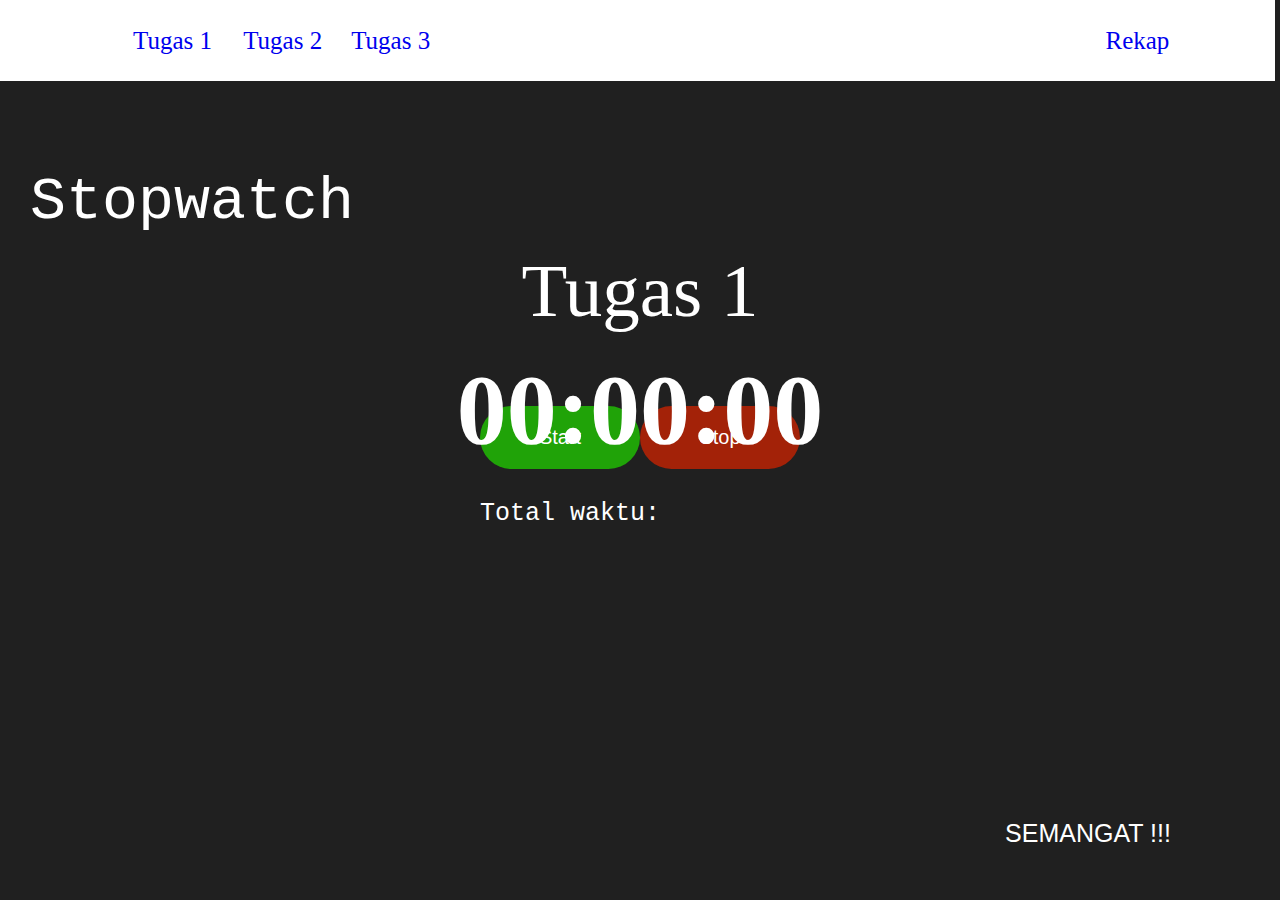
==== HTML, CSS & JS/task1.html @ 63253ce0 "Rapihin HTML, CSS" ====
<html>
    <head>
        <title>JavaScript</title>

        <link rel="stylesheet" href="style.css">
        <script src="stopwatch.js"></script>
    </head>
    <body>
        <div id="header" >
            <ul id="navigation" >
                <li class="nav" style="padding-left:5em" ><a href="rekap.html" style="text-decoration:none">Rekap  </a></li>>
            </ul>
            <ul id="navigation2" >
                <li class="nav2" style="padding-left:5em" ><a href="task1.html" style="text-decoration:none">Tugas 1  </a></li>
                <li class="nav2" style="padding-left:1em"><a href="task2.html" style="text-decoration:none">Tugas 2</a></li>
                <li class="nav2" style="padding-left:1em"><a href="task3.html" style="text-decoration:none">Tugas 3</a></li>
            </ul>

        </div>

        <div class="tittle th1">
            Stopwatch
        </div>

        <div class="tittle th2">
            Tugas 1
        </div>
      
        <br clear:both;>
        <div id="stopwatch">
            <!-- CURRENT TIME -->
            <h3 id="sw-time">00:00:00</h3>
        
            <!-- CONTROLS -->
            <input type="button" value="Start" id="sw-go" disabled />
            <input type="button" value="Stop" id="sw-rst" disabled />
             
            <p class="text-desc">Total waktu: </p><br>
            <p id="sw-total"></p>
        </div>

        <p class="tittle fth">SEMANGAT !!!</div>
        <script src="stopwatch.js"></script>
    </body>
</html>
---- HTML, CSS & JS/style.css ----
#header{
    background-color: rgb(255, 255, 255);
    display:inline-block;
    width: 101%;
    margin-top: -10px ;
    margin-left: -10px;
    margin-right: -10px;
    
}

#navigation {
    list-style-type: none;
    margin-top: 19px;
    padding: 10px;
    margin-right: 80px;
    float: right;
   
}
  
.nav {
    font-size: 25px;
    display: inline;

}

#navigation2 {
    list-style-type: none;
    margin-top: 19px;
    padding: 10px;
    margin-right: 80px;
    float: left;
   
}
  
.nav2 {
    font-size: 25px;
    display: inline;

}

body {
    background: #202020;
    color: white;
}

.tittle {
    top: 25%;
    transform: translate(-50%, -55%);
    margin-top: -20px;
    position: absolute;
    font-style: bold;
}

.th1{
    font-size: 60px;
    left: 15%;
    font-family: "Courier New", Courier, monospace;
}

.th2{
    font-size: 75px;
    left: 50%;
    top: 35%;
}

.hd3{
    font-size: 20px;
    margin-top: 60%;
}

#stopwatch {
    display: flex;
    flex-wrap: wrap;
    max-width: 320px;
    margin: 0 auto;
}

.text-desc{
    font-size: 25px;
    margin-top: 30px;
    margin-bottom: -10;
    font-family: "Courier New", Courier, monospace;
}

/* (B) TIME */
#sw-time {
    width: 100%;
    font-weight: bold;
    text-align: center;
    color: #fff;
    font-size: 100px;
    position: absolute;
    top: 35%;
    left: 50%;
    transform: translate(-50%, -55%);
}

/* (C) BUTTONS */
#sw-rst, #sw-go {
    box-sizing: border-box;
    width: 50%;
    cursor: pointer;
    padding: 20px 0;
    border: 0;
    color: #fff;
    font-size: 20px;
    margin-top: 325px;
    border-radius: 50px;
}
#sw-rst { background-color: #a32208; }
#sw-go { background-color: #20a308; }
#sw-total {
    font-size: 22px;
    font-family: "Courier New", Courier, monospace;
    font-style: bold;
}

.fth{
    font-size: 25px;
    left: 85%;
    top: 95%;
    font-family: 'Trebuchet MS', 'Lucida Sans Unicode', 'Lucida Grande', 'Lucida Sans', Arial, sans-serif;
}
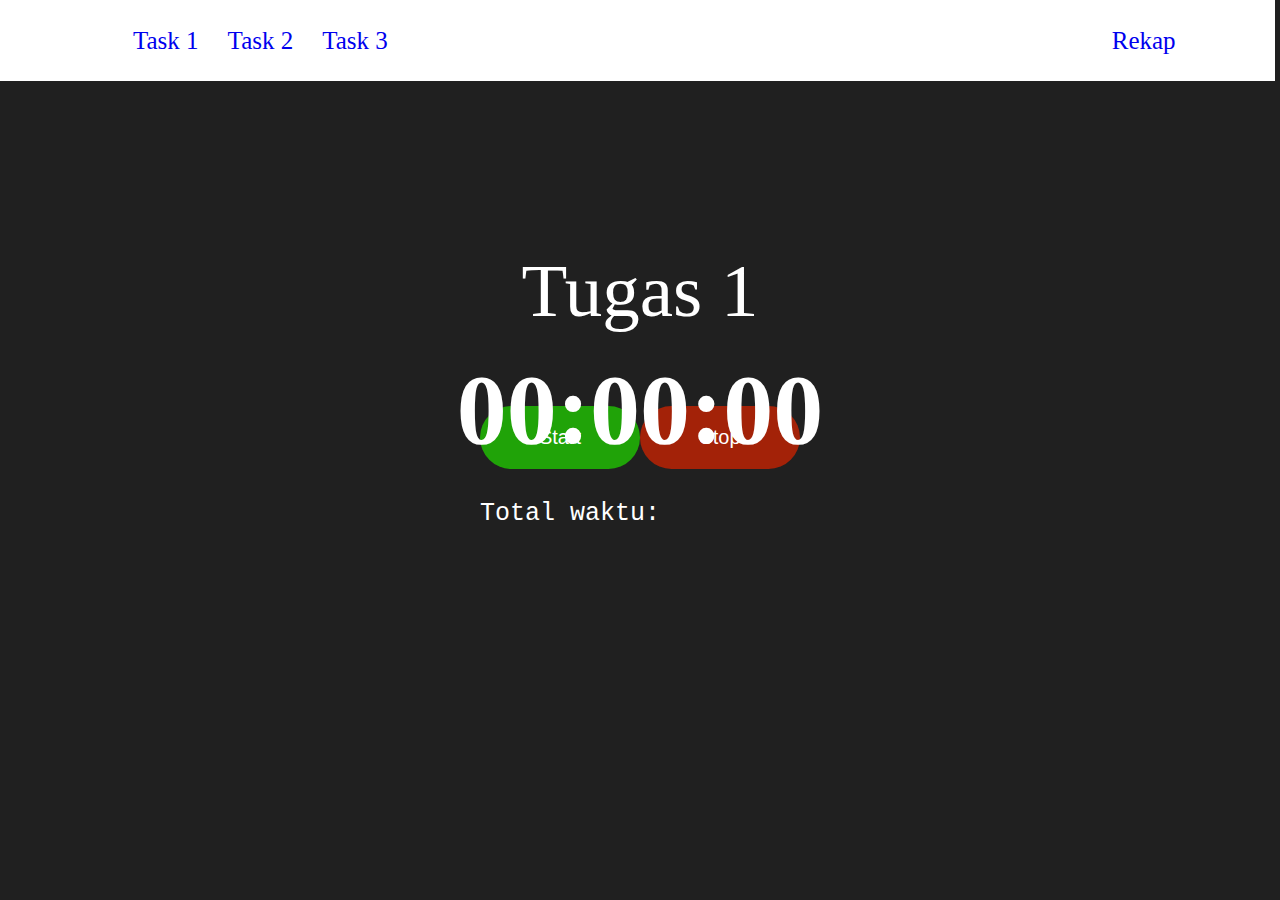
==== commit 8887bd5b: "Rapihin Rekap" ====
--- a/HTML, CSS & JS/task1.html
+++ b/HTML, CSS & JS/task1.html
@@ -1,6 +1,6 @@
 <html>
     <head>
-        <title>JavaScript</title>
+        <title>Task 1</title>
 
         <link rel="stylesheet" href="style.css">
         <script src="stopwatch.js"></script>
@@ -8,19 +8,19 @@
     <body>
         <div id="header" >
             <ul id="navigation" >
-                <li class="nav" style="padding-left:5em" ><a href="rekap.html" style="text-decoration:none">Rekap  </a></li>>
+                <li class="nav" style="padding-left:5em" ><a href="rekap.html" style="text-decoration:none">Rekap</a></li>>
             </ul>
             <ul id="navigation2" >
-                <li class="nav2" style="padding-left:5em" ><a href="task1.html" style="text-decoration:none">Tugas 1  </a></li>
-                <li class="nav2" style="padding-left:1em"><a href="task2.html" style="text-decoration:none">Tugas 2</a></li>
-                <li class="nav2" style="padding-left:1em"><a href="task3.html" style="text-decoration:none">Tugas 3</a></li>
+                <li class="nav2" style="padding-left:5em" ><a href="task1.html" style="text-decoration:none">Task 1</a></li>
+                <li class="nav2" style="padding-left:1em"><a href="task2.html" style="text-decoration:none">Task 2</a></li>
+                <li class="nav2" style="padding-left:1em"><a href="task3.html" style="text-decoration:none">Task 3</a></li>
             </ul>
 
         </div>
 
-        <div class="tittle th1">
+        <!-- <div class="tittle th1">
             Stopwatch
-        </div>
+        </div> -->
 
         <div class="tittle th2">
             Tugas 1
@@ -39,7 +39,7 @@
             <p id="sw-total"></p>
         </div>
 
-        <p class="tittle fth">SEMANGAT !!!</div>
+        <!-- <p class="tittle fth">SEMANGAT !!!</div> -->
         <script src="stopwatch.js"></script>
     </body>
 </html>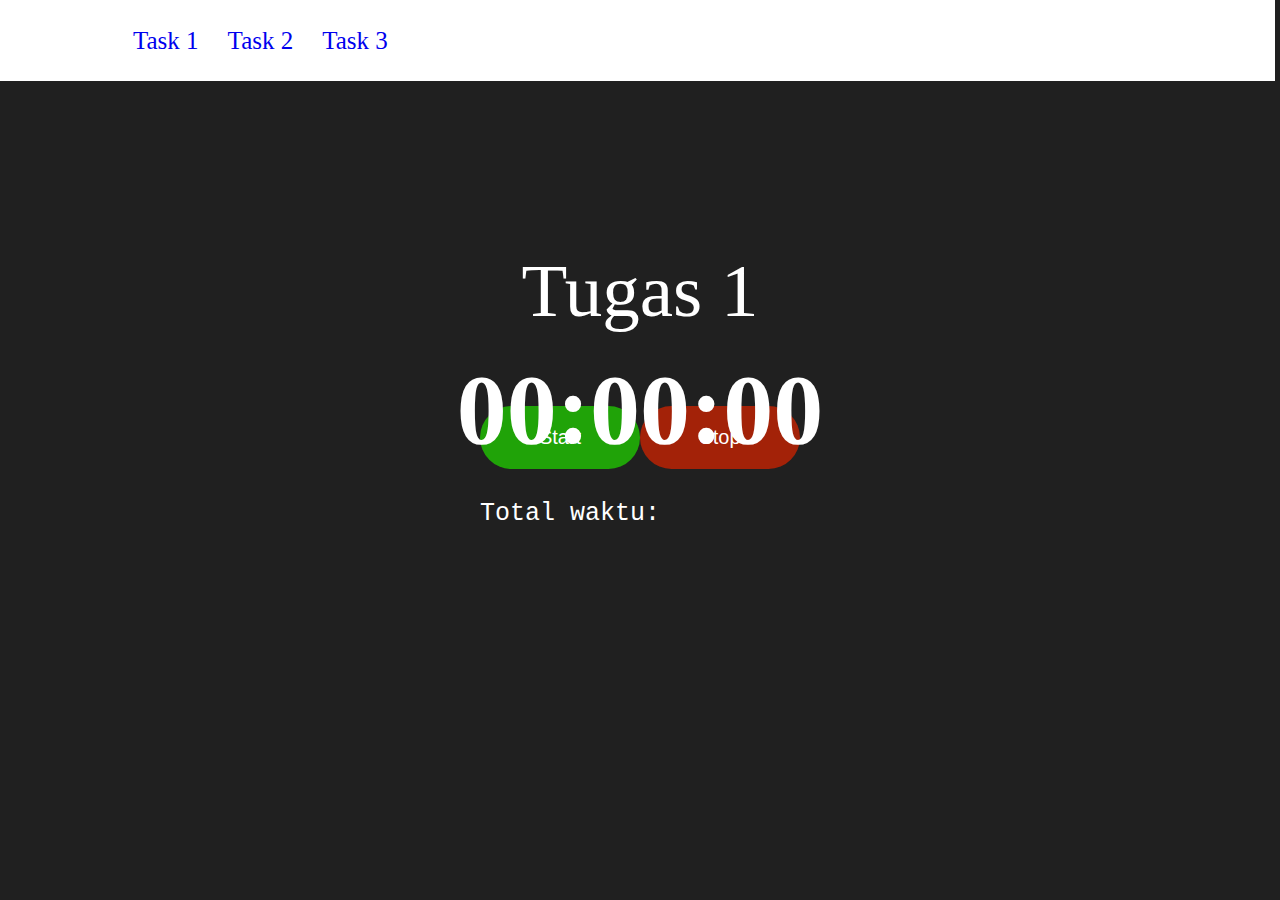
==== commit c8db0a6e: "ngerapiin" ====
--- a/HTML, CSS & JS/task1.html
+++ b/HTML, CSS & JS/task1.html
@@ -8,7 +8,7 @@
     <body>
         <div id="header" >
             <ul id="navigation" >
-                <li class="nav" style="padding-left:5em" ><a href="rekap.html" style="text-decoration:none">Rekap</a></li>>
+
             </ul>
             <ul id="navigation2" >
                 <li class="nav2" style="padding-left:5em" ><a href="task1.html" style="text-decoration:none">Task 1</a></li>
@@ -29,7 +29,7 @@
         <br clear:both;>
         <div id="stopwatch">
             <!-- CURRENT TIME -->
-            <h3 id="sw-time">00:00:00</h3>
+            <h3 id="sw-time"></h3>
         
             <!-- CONTROLS -->
             <input type="button" value="Start" id="sw-go" disabled />
--- a/HTML, CSS & JS/style.css
+++ b/HTML, CSS & JS/style.css
@@ -82,6 +82,13 @@
     font-family: "Courier New", Courier, monospace;
 }
 
+.text-desc2{
+    font-size: 25px;
+    margin-top: 10px;
+    margin-bottom: -200px;
+    font-family: "Courier New", Courier, monospace;
+}
+
 /* (B) TIME */
 #sw-time {
     width: 100%;
@@ -120,4 +127,8 @@
     left: 85%;
     top: 95%;
     font-family: 'Trebuchet MS', 'Lucida Sans Unicode', 'Lucida Grande', 'Lucida Sans', Arial, sans-serif;
-}+}
+
+table, th, td {
+    border:1px solid black;
+  }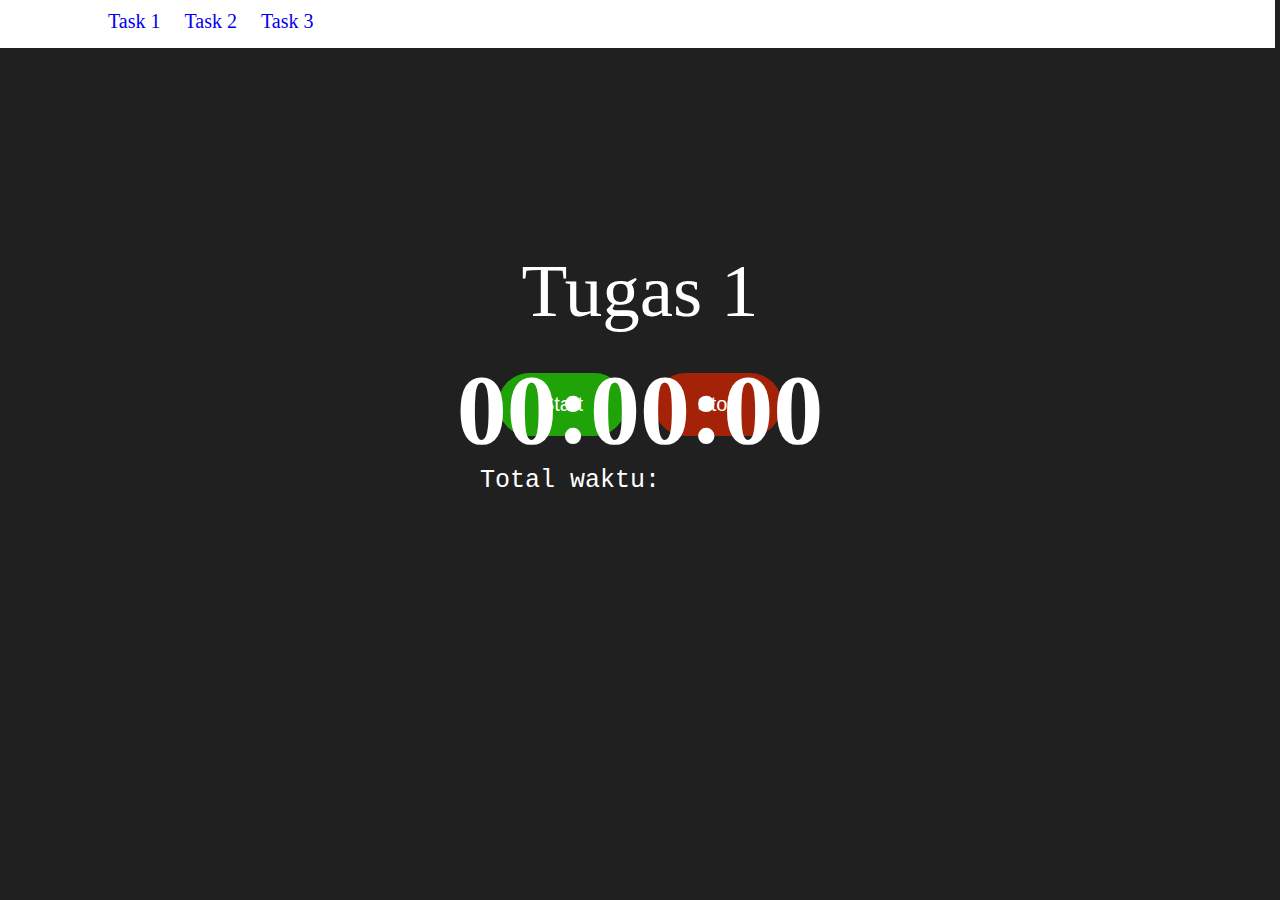
==== commit da636a44: "edit button" ====
--- a/HTML, CSS & JS/task1.html
+++ b/HTML, CSS & JS/task1.html
@@ -7,9 +7,9 @@
     </head>
     <body>
         <div id="header" >
-            <ul id="navigation" >
+            <!-- <ul id="navigation" >
 
-            </ul>
+            </ul> -->
             <ul id="navigation2" >
                 <li class="nav2" style="padding-left:5em" ><a href="task1.html" style="text-decoration:none">Task 1</a></li>
                 <li class="nav2" style="padding-left:1em"><a href="task2.html" style="text-decoration:none">Task 2</a></li>
@@ -32,8 +32,8 @@
             <h3 id="sw-time"></h3>
         
             <!-- CONTROLS -->
-            <input type="button" value="Start" id="sw-go" disabled />
-            <input type="button" value="Stop" id="sw-rst" disabled />
+            <button id="sw-go" class="btn-start">Start</button>
+            <button id="sw-rst" class="btn-stop">Stop</button>
              
             <p class="text-desc">Total waktu: </p><br>
             <p id="sw-total"></p>
--- a/HTML, CSS & JS/style.css
+++ b/HTML, CSS & JS/style.css
@@ -5,7 +5,7 @@
     margin-top: -10px ;
     margin-left: -10px;
     margin-right: -10px;
-    
+    height: 50px;
 }
 
 #navigation {
@@ -29,13 +29,12 @@
     padding: 10px;
     margin-right: 80px;
     float: left;
-   
+    margin-top: 2px;
 }
   
 .nav2 {
-    font-size: 25px;
+    font-size: 20px;
     display: inline;
-
 }
 
 body {
@@ -105,7 +104,7 @@
 /* (C) BUTTONS */
 #sw-rst, #sw-go {
     box-sizing: border-box;
-    width: 50%;
+    width: 40%;
     cursor: pointer;
     padding: 20px 0;
     border: 0;
@@ -113,6 +112,8 @@
     font-size: 20px;
     margin-top: 325px;
     border-radius: 50px;
+    margin-right: 10px;
+    margin-left: 18px;
 }
 #sw-rst { background-color: #a32208; }
 #sw-go { background-color: #20a308; }
@@ -120,6 +121,14 @@
     font-size: 22px;
     font-family: "Courier New", Courier, monospace;
     font-style: bold;
+}
+
+#sw-rst:hover, #sw-go:hover {
+    transform: scale(1.1);
+}
+
+#sw-rst:active, #sw-go:active {
+    transform: unset;
 }
 
 .fth{
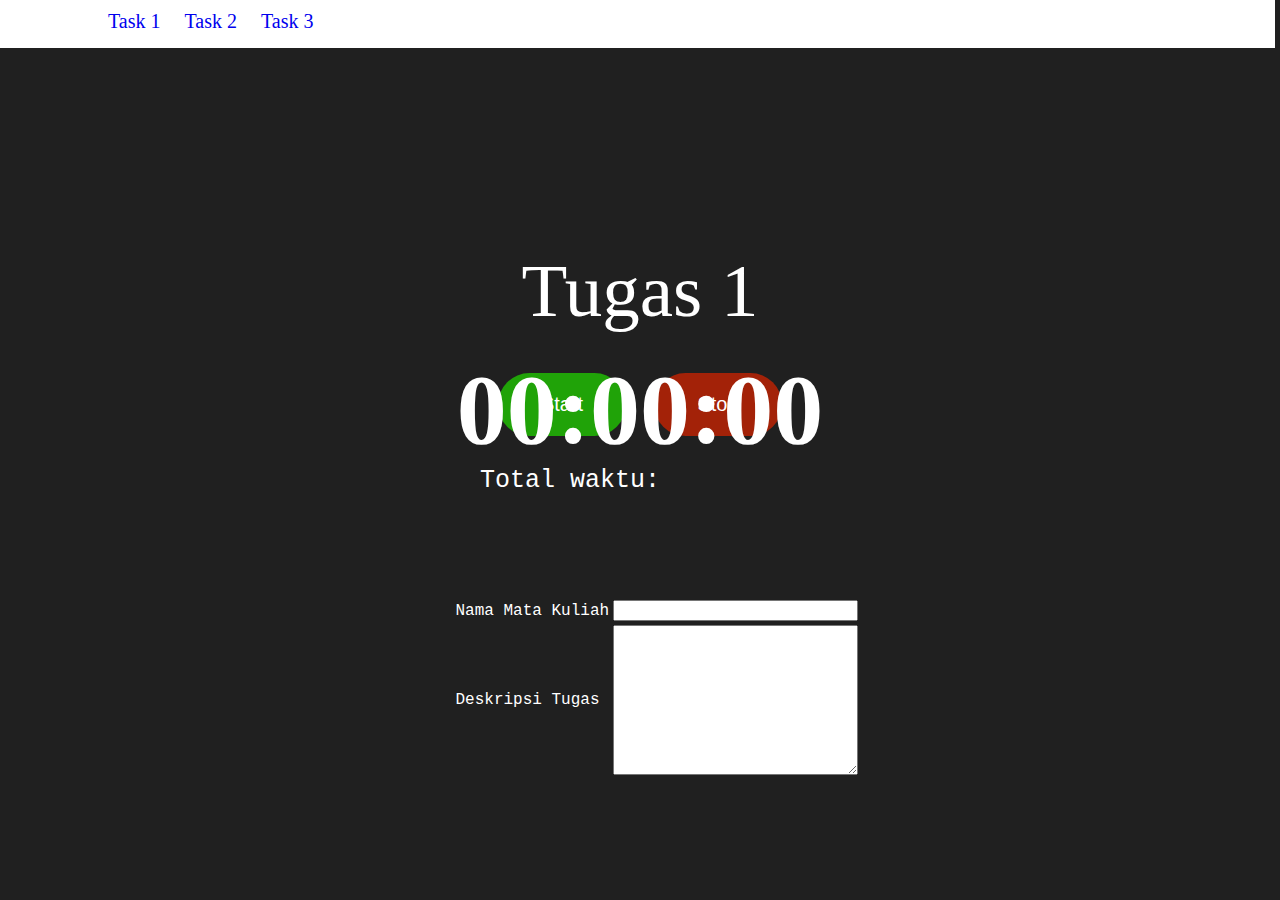
==== commit 651a925f: "add deskripsi tugas" ====
--- a/HTML, CSS & JS/task1.html
+++ b/HTML, CSS & JS/task1.html
@@ -7,10 +7,7 @@
     </head>
     <body>
         <div id="header" >
-            <!-- <ul id="navigation" >
-
-            </ul> -->
-            <ul id="navigation2" >
+            <ul id="navigation" >
                 <li class="nav2" style="padding-left:5em" ><a href="task1.html" style="text-decoration:none">Task 1</a></li>
                 <li class="nav2" style="padding-left:1em"><a href="task2.html" style="text-decoration:none">Task 2</a></li>
                 <li class="nav2" style="padding-left:1em"><a href="task3.html" style="text-decoration:none">Task 3</a></li>
@@ -22,9 +19,7 @@
             Stopwatch
         </div> -->
 
-        <div class="tittle th2">
-            Tugas 1
-        </div>
+        <div id="jdl" class="tittle th2">Tugas 1</div>
       
         <br clear:both;>
         <div id="stopwatch">
@@ -39,7 +34,37 @@
             <p id="sw-total"></p>
         </div>
 
+        <div class="nts">
+            <form class="desc-notes">
+                <br><br><br>
+                <!-- <p>Komentar atau Saran</p> -->
+                <table class="tbl">
+                    <tr>
+                        <td> Nama Mata Kuliah </td>
+                        <td > <input type="text" id="nl" onkeydown="search(this)" style="width: 245px"> </td>
+                    </tr>
+                    <tr>
+                          <td>Deskripsi Tugas</td>
+                          <td> <textarea  style="width: 245px; height: 150px;"></textarea> </td>
+                    </tr>
+                </table>
+            </form>
+        </div>
+
         <!-- <p class="tittle fth">SEMANGAT !!!</div> -->
         <script src="stopwatch.js"></script>
+        <script>
+            function search(ele) {
+                localStorage.setItem("jdl", "Tugas 1");
+
+                if (event.key === 'Enter') {
+                    judul = document.getElementById("jdl");
+                    localStorage.jdl = ele.value;
+                    localStorage.stus = "true";
+                    judul.innerHTML = localStorage.jdl;
+
+                }
+            }
+        </script>
     </body>
 </html>--- a/HTML, CSS & JS/style.css
+++ b/HTML, CSS & JS/style.css
@@ -7,15 +7,6 @@
     margin-right: -10px;
     height: 50px;
 }
-
-#navigation {
-    list-style-type: none;
-    margin-top: 19px;
-    padding: 10px;
-    margin-right: 80px;
-    float: right;
-   
-}
   
 .nav {
     font-size: 25px;
@@ -23,7 +14,7 @@
 
 }
 
-#navigation2 {
+#navigation {
     list-style-type: none;
     margin-top: 19px;
     padding: 10px;
@@ -140,4 +131,21 @@
 
 table, th, td {
     border:1px solid black;
+}
+
+.nts{ 
+    width: 50%;
+    margin-left: 32%;
+}
+
+.desc-notes{
+    font-size: 30px;
+    margin: 40px;
+    margin-top: 10px;
+    font-family: "Courier New", Courier, monospace;
+    border: 0px;
+}
+
+table, th, td {
+    border: 0px;
   }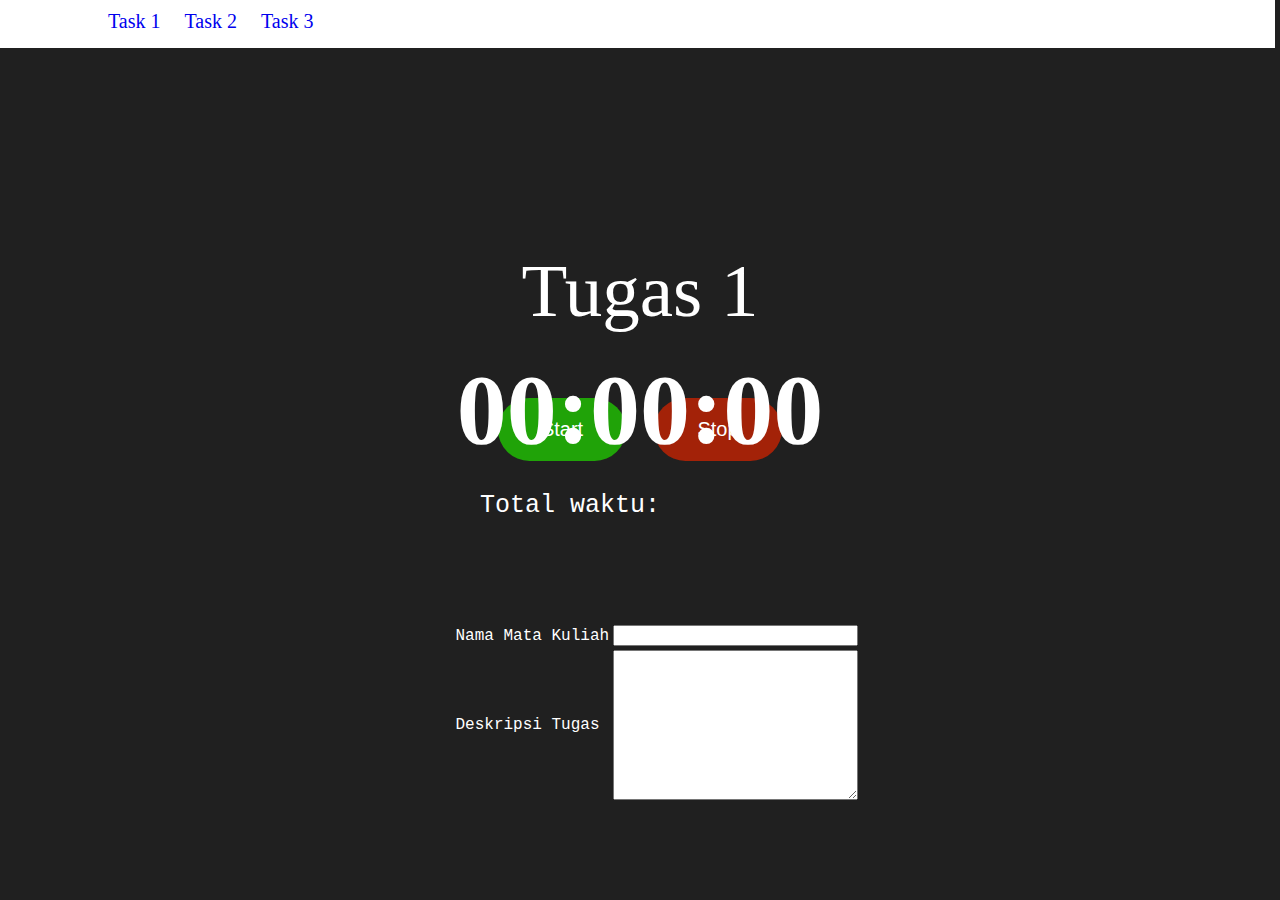
==== commit 737c0554: "Doneee" ====
--- a/HTML, CSS & JS/task1.html
+++ b/HTML, CSS & JS/task1.html
@@ -19,7 +19,7 @@
             Stopwatch
         </div> -->
 
-        <div id="jdl" class="tittle th2">Tugas 1</div>
+        <div id="jdl_tugas1" class="tittle th2">Tugas 1</div>
       
         <br clear:both;>
         <div id="stopwatch">
@@ -27,8 +27,8 @@
             <h3 id="sw-time"></h3>
         
             <!-- CONTROLS -->
-            <button id="sw-go" class="btn-start">Start</button>
-            <button id="sw-rst" class="btn-stop">Stop</button>
+            <button id="sw-go" value="Start" class="btn-start">Start</button>
+            <button id="sw-rst" value="Stop" class="btn-stop">Stop</button>
              
             <p class="text-desc">Total waktu: </p><br>
             <p id="sw-total"></p>
@@ -41,7 +41,7 @@
                 <table class="tbl">
                     <tr>
                         <td> Nama Mata Kuliah </td>
-                        <td > <input type="text" id="nl" onkeydown="search(this)" style="width: 245px"> </td>
+                        <td > <input type="text" id="nl" onkeydown="changeTitle(this)" style="width: 245px"> </td>
                     </tr>
                     <tr>
                           <td>Deskripsi Tugas</td>
@@ -54,13 +54,13 @@
         <!-- <p class="tittle fth">SEMANGAT !!!</div> -->
         <script src="stopwatch.js"></script>
         <script>
-            function search(ele) {
-                localStorage.setItem("jdl", "Tugas 1");
+            function changeTitle(ele) {
+                localStorage.setItem("jdl_tugas1", "Tugas 1");
 
                 if (event.key === 'Enter') {
-                    judul = document.getElementById("jdl");
-                    localStorage.jdl = ele.value;
-                    localStorage.stus = "true";
+                    judul = document.getElementById("jdl_tugas1");
+                    localStorage.jdl_tugas1 = ele.value;
+                    console.log(ele.value)
                     judul.innerHTML = localStorage.jdl;
 
                 }
--- a/HTML, CSS & JS/style.css
+++ b/HTML, CSS & JS/style.css
@@ -101,7 +101,7 @@
     border: 0;
     color: #fff;
     font-size: 20px;
-    margin-top: 325px;
+    margin-top: 350px;
     border-radius: 50px;
     margin-right: 10px;
     margin-left: 18px;
